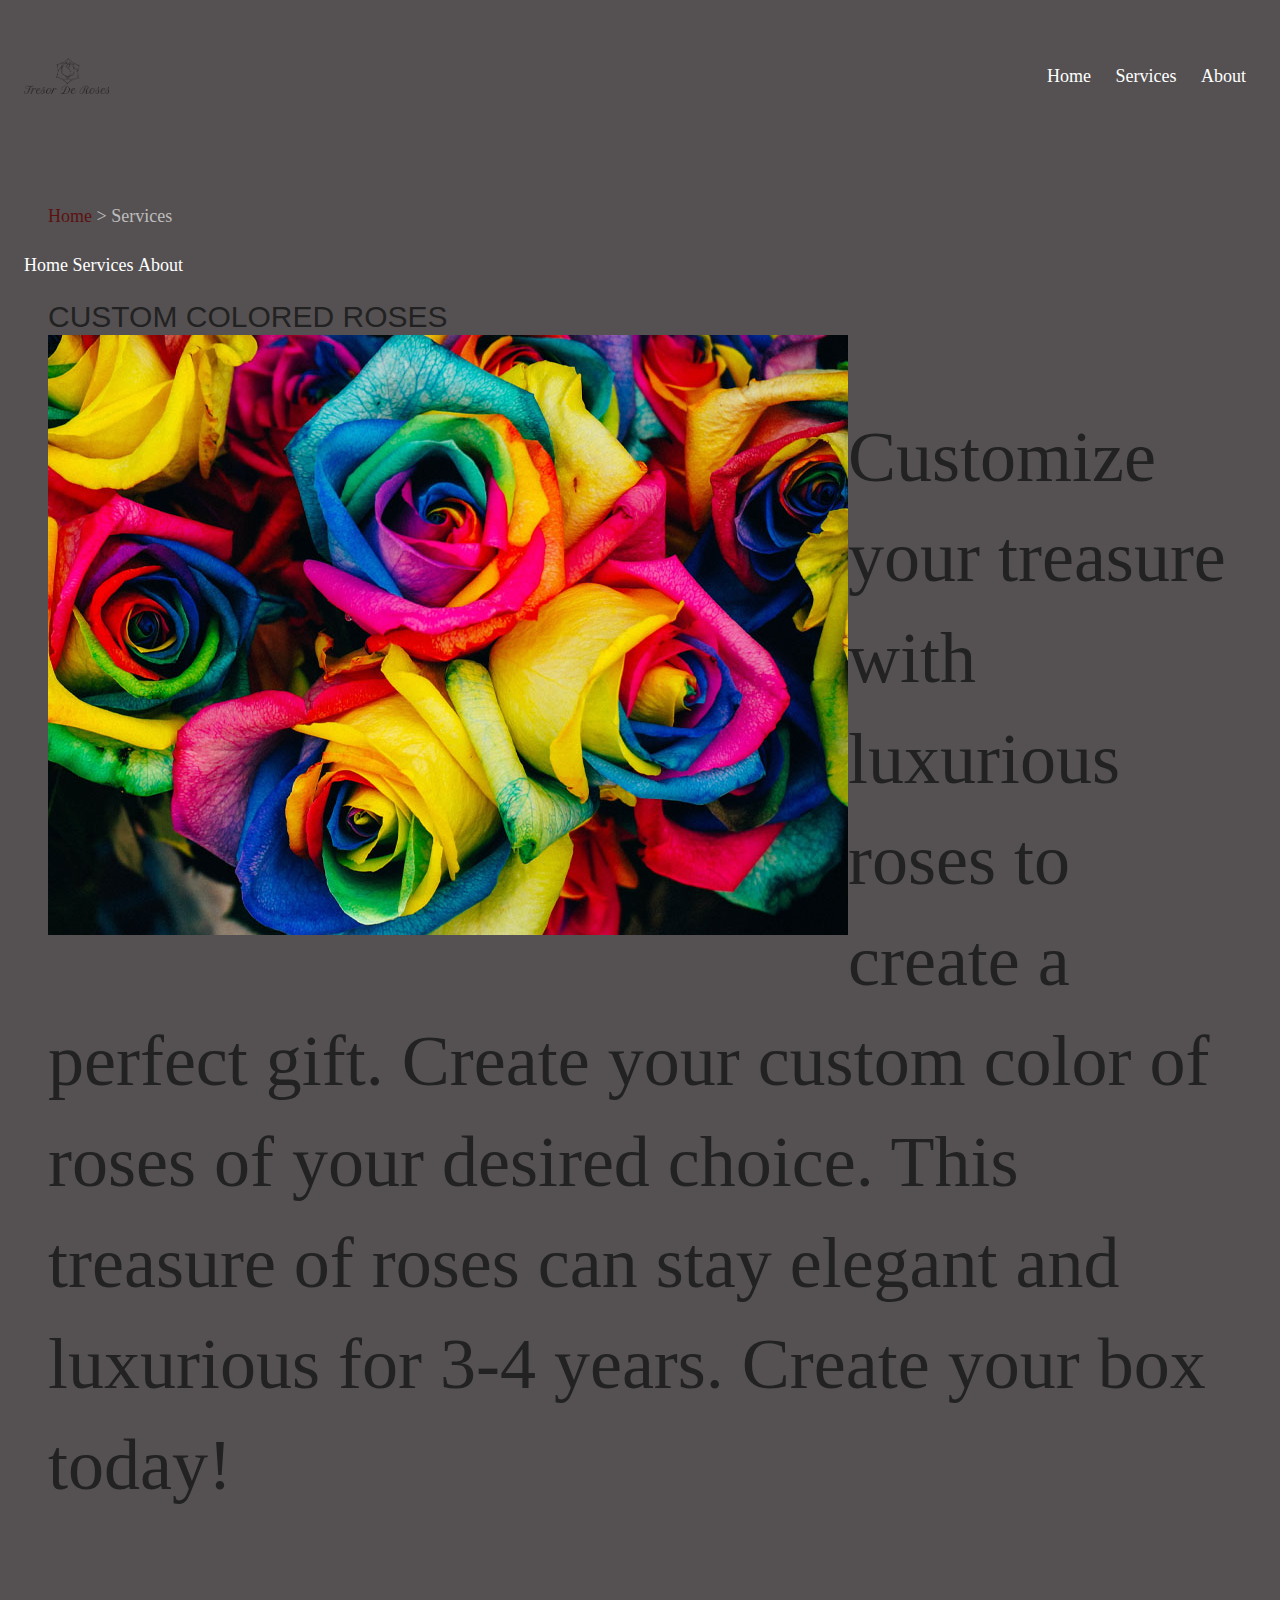
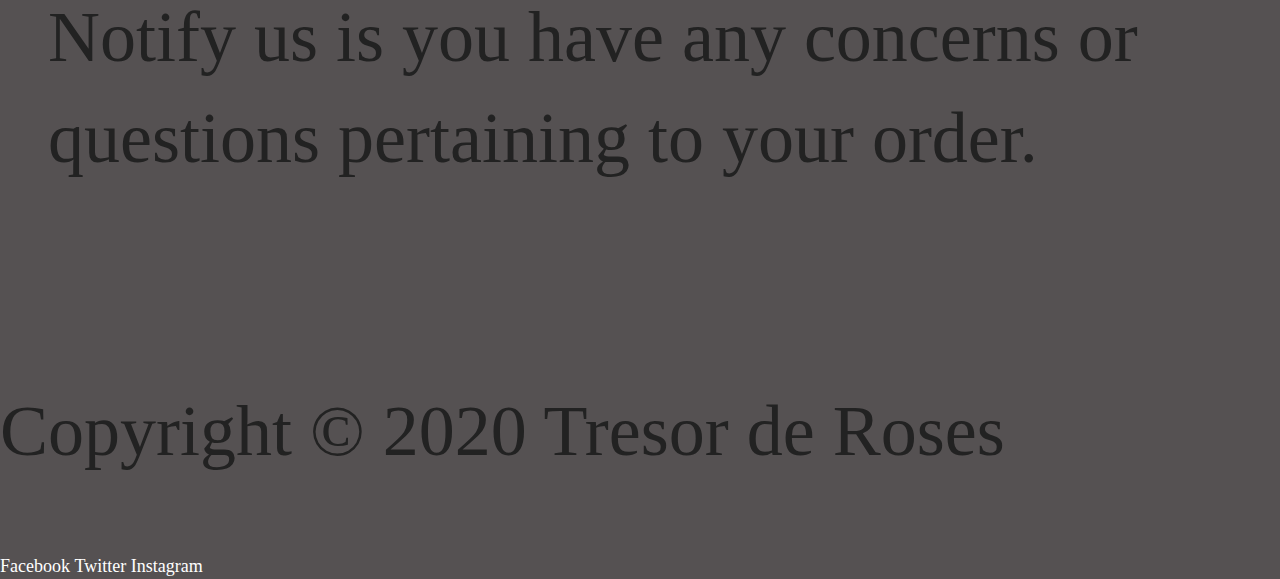
==== custom colored roses.html @ 91fef868 "Initial Commit" ====
<!doctype html>
<html class="no-js" lang="">

<head>
  <meta charset="utf-8">
  <title>Tresor de Roses > Services > Custom Colored Roses</title>
  <meta name="description" content="">
  <meta name="viewport" content="width=device-width, initial-scale=1">

  <link rel="manifest" href="site.webmanifest">
  <link rel="apple-touch-icon" href="icon.png">
  <!-- Place favicon.ico in the root directory -->

  <link rel="stylesheet" href="css/normalize.css">
  <link rel="stylesheet" href="css/main.css">

  <meta name="theme-color" content="#fafafa">
</head>

<body>


<header>
  <a href="index.html"><img class="logo" src="img/logo1.png" alt="rose logo">
  <ul>
      <li><a href="#">Home</a></li> 
      <li><a href="#">Services</a></li>
      <li><a href="#">About</a></li>
  </ul>
</header>
<main>

  <main class="services">
    

    <div class="breadcrumbs">
      <ul>
          <li><a href="index.html">Home</a> > </li>
          <li>Services</li>
      </ul>
    </div>
      <ul>
          <li><a href="index.html">Home</a></li>
          <li><a href="services.html">Services</a></li>
          <li><a href="about.html">About</a></li>
      </ul>
    
  <section class="main-content">
    <hl>Custom Colored Roses</hl>
    <img src="img/color1.jpg" alt=color">
    <p>Customize your treasure with luxurious roses to create a perfect gift. Create your custom color of roses of your desired choice. This treasure of roses can stay elegant and luxurious for 3-4 years. Create your box today!</p>
    <p> Notify us is you have any concerns or questions pertaining to your order.</p>
  </section>



</main
<footer>
  <p>Copyright &copy; 2020 Tresor de Roses</p>
  <ul>
      <li><a href="#">Facebook</a></li>
      <li><a href="#">Twitter</a></li>
      <li><a href="#">Instagram</a></li>
  </ul>
</footer>

  <script src="js/vendor/modernizr-3.7.1.min.js"></script>
  <script src="https://code.jquery.com/jquery-3.3.1.min.js" integrity="sha256-FgpCb/KJQlLNfOu91ta32o/NMZxltwRo8QtmkMRdAu8=" crossorigin="anonymous"></script>
  <script>window.jQuery || document.write('<script src="js/vendor/jquery-3.3.1.min.js"><\/script>')</script>
  <script src="js/plugins.js"></script>
  <script src="js/main.js"></script>


</body>

</html>
---- css/main.css ----
/*! HTML5 Boilerplate v7.1.0 | MIT License | https://html5boilerplate.com/ */

/* main.css 1.0.0 | MIT License | https://github.com/h5bp/main.css#readme */
/*
 * What follows is the result of much research on cross-browser styling.
 * Credit left inline and big thanks to Nicolas Gallagher, Jonathan Neal,
 * Kroc Camen, and the H5BP dev community and team.
 */

 
/* ==========================================================================
   Base styles: opinionated defaults
   ========================================================================== */

   html {
    color: #222;
    font-size: 1em;
    line-height: 1.4;
}

/*
 * Remove text-shadow in selection highlight:
 * https://twitter.com/miketaylr/status/12228805301
 *
 * Vendor-prefixed and regular ::selection selectors cannot be combined:
 * https://stackoverflow.com/a/16982510/7133471
 *
 * Customize the background color to match your design.
 */

::-moz-selection {
    background: #b3d4fc;
    text-shadow: none;
}

::selection {
    background: #b3d4fc;
    text-shadow: none;
}

/*
 * A better looking default horizontal rule
 */

hr {
    display: block;
    height: 1px;
    border: 0;
    border-top: 1px solid #ccc;
    margin: 1em 0;
    padding: 0;
}

/*
 * Remove the gap between audio, canvas, iframes,
 * images, videos and the bottom of their containers:
 * https://github.com/h5bp/html5-boilerplate/issues/440
 */

audio,
canvas,
iframe,
img,
svg,
video {
    vertical-align: middle;
}

/*
 * Remove default fieldset styles.
 */

fieldset {
    border: 0;
    margin: 0;
    padding: 0;
}

/*
 * Allow only vertical resizing of textareas.
 */

textarea {
    resize: vertical;
}

/* ==========================================================================
   Browser Upgrade Prompt
   ========================================================================== */

.browserupgrade {
    margin: 0.2em 0;
    background: #ccc;
    color: #000;
    padding: 0.2em 0;
}




 /* ==========================================================================
   Author's custom styles
   ========================================================================== */
body {
  font-family: 'font-family: 'Montserrat', monospace;
  color: #000000;
} 
body {background-color: #555152;}
hl {
  font-family: 'Montserrat', sans-serif;
  font-size: 1.5rem;
  text-transform: uppercase;
  line-height: 1;
}

ul {
  margin: 0;
  padding: 0;
  list-style-type: none;
}

li {
  display: inline-block;
}

a {
  text-decoration: none;
  color: white;
}
header li a {
  text-decoration: none;
  color: white;
}
li a {
  text-decoration: none;
  color: white;
}
header {
  text-align: center;
  background: url(../img/bouqet.jpg) no-repeat 50% 50%
  background-size: cover;
  padding: 2.25rem 1.5rem 1.5rem 1.5rem;
  border-bottom: lem solid #5c1111;
}
header li a {
  text-decoration: none;
  color: #ffffff;
  padding: 0 10px;
}
header .logo {
  margin-bottom: 1rem;
}
header li a:hover {
  color: #5c1111;
}
header .logo {
  transition: transform .4s;
}
header .logo:hover {
  transform: scale(.95);
}
footer {
  background-color: #545454
  color: #ffffff;
  padding: 1.5rem;
}
footer p{
  margin-top: 0;
}
footer ul {
  margin: 0;
  padding: 0;
  list-style: none;
}
footer li {
  display: inline-block;
}
footer li a {
  text-decoration: none;
  color: #bdbdbd;
  margin-right: 10px;
}

.logistics {
  background-color: #383636;
  padding: 1.5rem;
}
.logistics hl {
  margin: 0;
}
.logistics strong {
  color: #5c1111;
}
.logistics img {
  width: 100%;
}
.logistics img {
  width: 100%;
  border: 1rem solid #fff;
  box-sizing: border-box;
  box-shadow: 0 0 10px rgba(0,0,0,.1);
  border-radius: 4px;
}
.hero {
  position: relative;
  background: url(../img/bg-header.webp);
  background-size: cover;
  text-align: right;
  height: 60vh;
}
.hero-content {
  position: absolute;
  bottom: 2.25rem;
  right: 1.5rem;
}
.hero hl {
  font-size: 1.875rem;
  color: #ffffff;
  font-family: 'Montserrat', monospace;
  text-shadow: 0 0 40px rgba(0,0,0,.4);
}
.hero a {
  background-color: #5c1111;
  padding: .5rem 1rem;
  color: #ffffff
  text-decoration: none;
}
.hero hl {
  text-shadow: 0 0 20px rgba(0,0,0,.6);
}
.hero a {
  border-radius: 4px;
  background-color: #383636;
  padding: .5rem 1rem;
  color: #fff;
  text-decoration: none;
  text-shadow: 0 0 20px rgba(0,0,0,.6);
  transition: background .4s;
}
.services {
  padding: 1.5rem;
}
.services hl {
  margin-top: 0;
}

.service {
  margin-bottom: 1rem;
  padding: 1rem;
  border: 1px solid #5c1111;
}

.breadcrumbs {
  padding: 1.5rem;
}
.breadcrumbs ul {
  margin: 0;
  padding: 0;
  list-style: none;
}
.breadcrumbs li {
  display: inline-block;
  color: #bdbdbd
}
.breadcrumbs li a {
  color: #5c1111;
}
.main-content,
.side-content {
    padding: 1.5rem;
}
.main-content img,|
.side-content img {
  width: 100%;
}

p {
  font-size: 1.5rem;
}
@media screen and (min-width: 40em){
  p {
      font-size: 3rem;
  }
}
@media screen and (min-width: 64em){
  p {
      font-size: 4.5rem;
  } 
@media screen and (min-width: 40em){
  body {
        font-size: 1.125rem;
  }
}
@media screen and (min-width: 64em){
  body {
        font-size: 1.25rem;
  }
}
body {
  font-size:1.5rem;
}
@media screen and (min-width: 40em){
  body {
        font-size: 1.125rem;
  }
  hl {
        font-size: 1.875rem;
  }
}

img {
  float: left;
}
@media screen and (min-width: 40em){
  .logo {
        float: left;
        height: 5rem;
  }
  header ul {
        float: right;
  }
}
  header li {
        line-height: 5rem;
}
  header {
        overflow: hidden;
  }
}


 /* ==========================================================================
   Helper classes
   ========================================================================== */

/*
 * Hide visually and from screen readers
 */

 .hidden {
  display: none !important;
}

/*
* Hide only visually, but have it available for screen readers:
* https://snook.ca/archives/html_and_css/hiding-content-for-accessibility
*
* 1. For long content, line feeds are not interpreted as spaces and small width
*    causes content to wrap 1 word per line:
*    https://medium.com/@jessebeach/beware-smushed-off-screen-accessible-text-5952a4c2cbfe
*/

.visuallyhidden {
  border: 0;
  clip: rect(0 0 0 0);
  height: 1px;
  margin: -1px;
  overflow: hidden;
  padding: 0;
  position: absolute;
  width: 1px;
  white-space: nowrap; /* 1 */
}

/*
* Extends the .visuallyhidden class to allow the element
* to be focusable when navigated to via the keyboard:
* https://www.drupal.org/node/897638
*/

.visuallyhidden.focusable:active,
.visuallyhidden.focusable:focus {
  clip: auto;
  height: auto;
  margin: 0;
  overflow: visible;
  position: static;
  width: auto;
  white-space: inherit;
}

/*
* Hide visually and from screen readers, but maintain layout
*/

.invisible {
  visibility: hidden;
}

/*
* Clearfix: contain floats
*
* For modern browsers
* 1. The space content is one way to avoid an Opera bug when the
*    `contenteditable` attribute is included anywhere else in the document.
*    Otherwise it causes space to appear at the top and bottom of elements
*    that receive the `clearfix` class.
* 2. The use of `table` rather than `block` is only necessary if using
*    `:before` to contain the top-margins of child elements.
*/

.clearfix:before,
.clearfix:after {
  content: " "; /* 1 */
  display: table; /* 2 */
}

.clearfix:after {
  clear: both;
}

 
/* ==========================================================================
   EXAMPLE Media Queries for Responsive Design.
   These examples override the primary ('mobile first') styles.
   Modify as content requires.
   ========================================================================== */

   @media only screen and (min-width: 35em) {
    /* Style adjustments for viewports that meet the condition */
}

@media print,
       (-webkit-min-device-pixel-ratio: 1.25),
       (min-resolution: 1.25dppx),
       (min-resolution: 120dpi) {
    /* Style adjustments for high resolution devices */
}

 
/* ==========================================================================
   Print styles.
   Inlined to avoid the additional HTTP request:
   https://www.phpied.com/delay-loading-your-print-css/
   ========================================================================== */

   @media print {
    *,
    *:before,
    *:after {
        background: transparent !important;
        color: #000 !important; /* Black prints faster */
        -webkit-box-shadow: none !important;
        box-shadow: none !important;
        text-shadow: none !important;
    }

    a,
    a:visited {
        text-decoration: underline;
    }

    a[href]:after {
        content: " (" attr(href) ")";
    }

    abbr[title]:after {
        content: " (" attr(title) ")";
    }

    /*
     * Don't show links that are fragment identifiers,
     * or use the `javascript:` pseudo protocol
     */

    a[href^="#"]:after,
    a[href^="javascript:"]:after {
        content: "";
    }

    pre {
        white-space: pre-wrap !important;
    }
    pre,
    blockquote {
        border: 1px solid #999;
        page-break-inside: avoid;
    }

    /*
     * Printing Tables:
     * http://css-discuss.incutio.com/wiki/Printing_Tables
     */

    thead {
        display: table-header-group;
    }

    tr,
    img {
        page-break-inside: avoid;
    }

    p,
    h2,
    h3 {
        orphans: 3;
        widows: 3;
    }

    h2,
    h3 {
        page-break-after: avoid;
    }
}
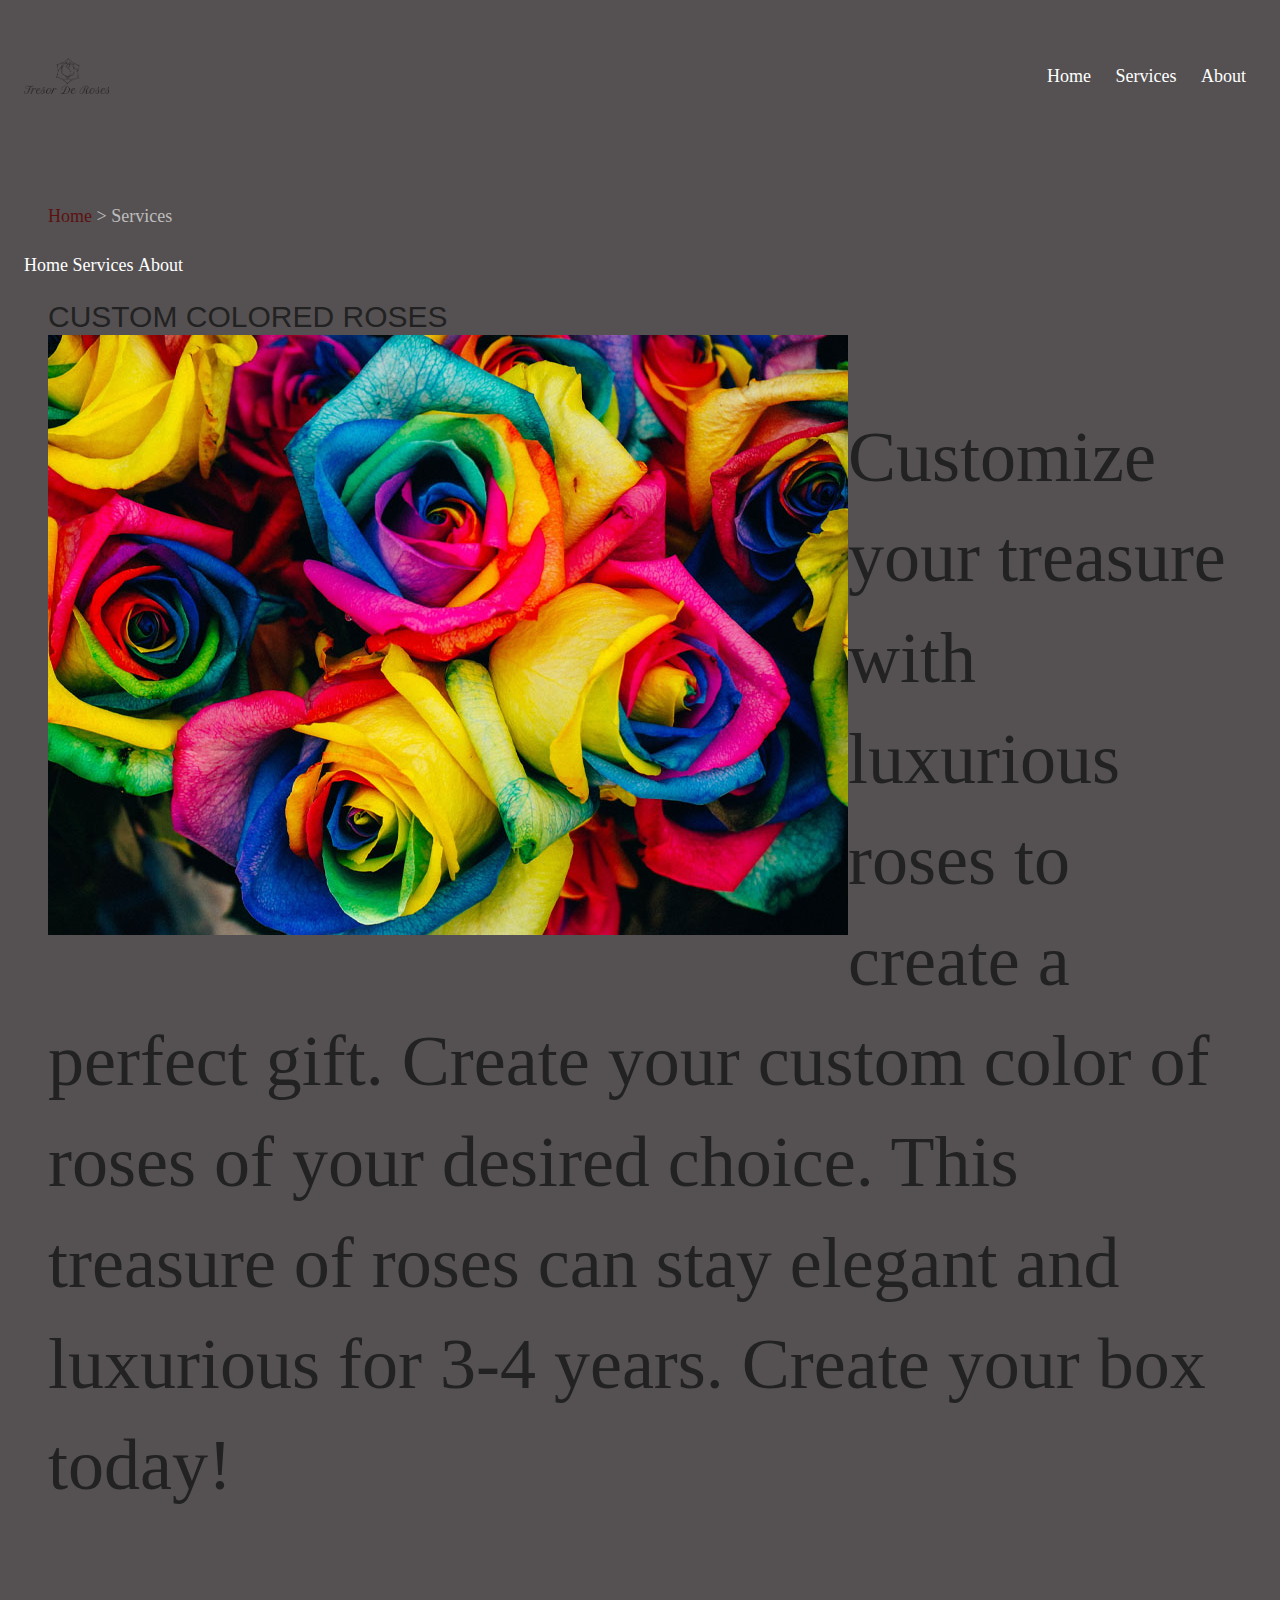
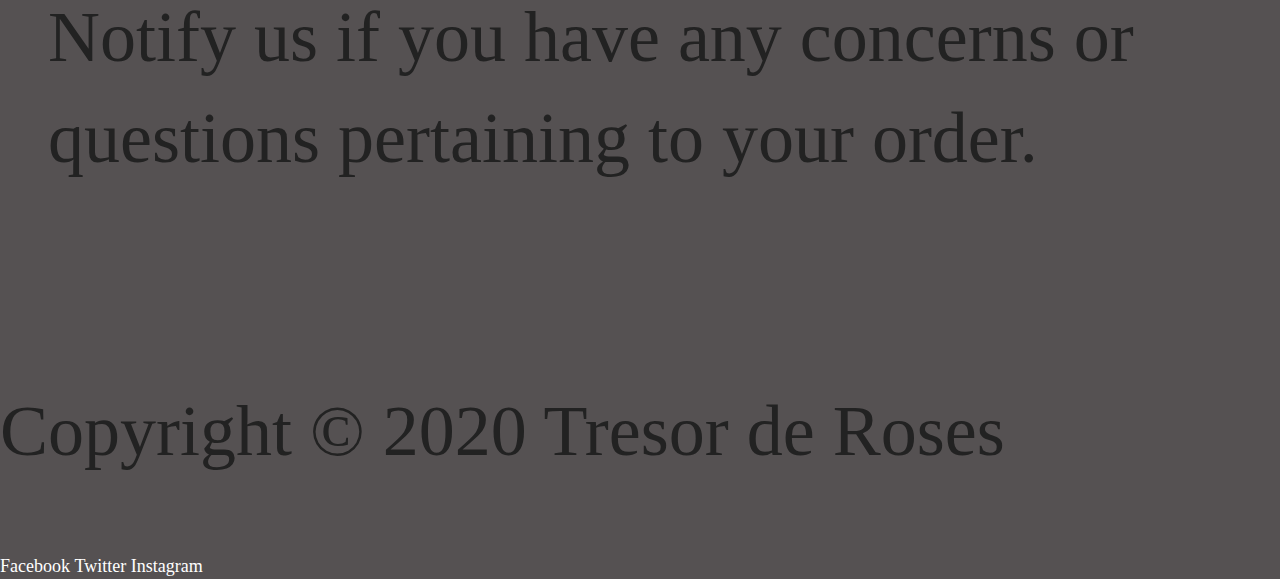
==== commit 97069dab: "initial commit" ====
--- a/custom colored roses.html
+++ b/custom colored roses.html
@@ -49,7 +49,7 @@
     <hl>Custom Colored Roses</hl>
     <img src="img/color1.jpg" alt=color">
     <p>Customize your treasure with luxurious roses to create a perfect gift. Create your custom color of roses of your desired choice. This treasure of roses can stay elegant and luxurious for 3-4 years. Create your box today!</p>
-    <p> Notify us is you have any concerns or questions pertaining to your order.</p>
+    <p> Notify us if you have any concerns or questions pertaining to your order.</p>
   </section>
 
 
